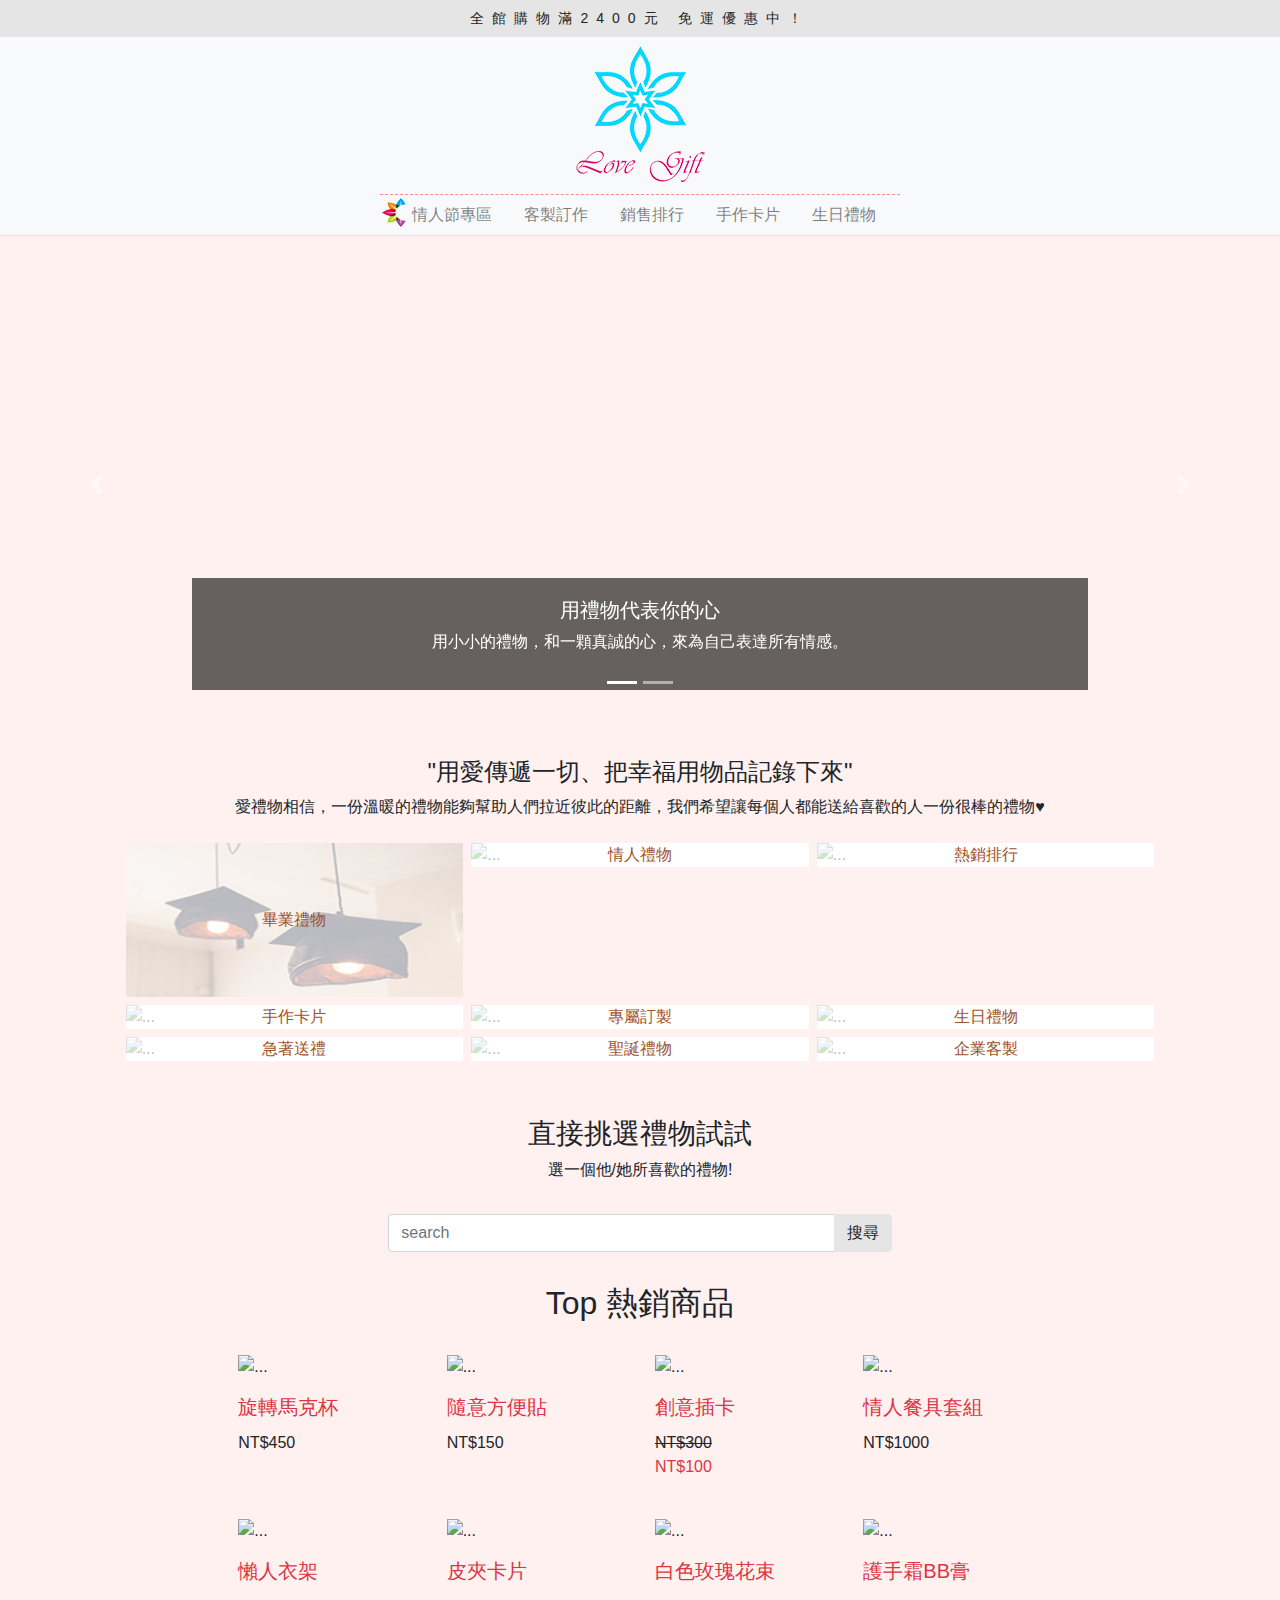
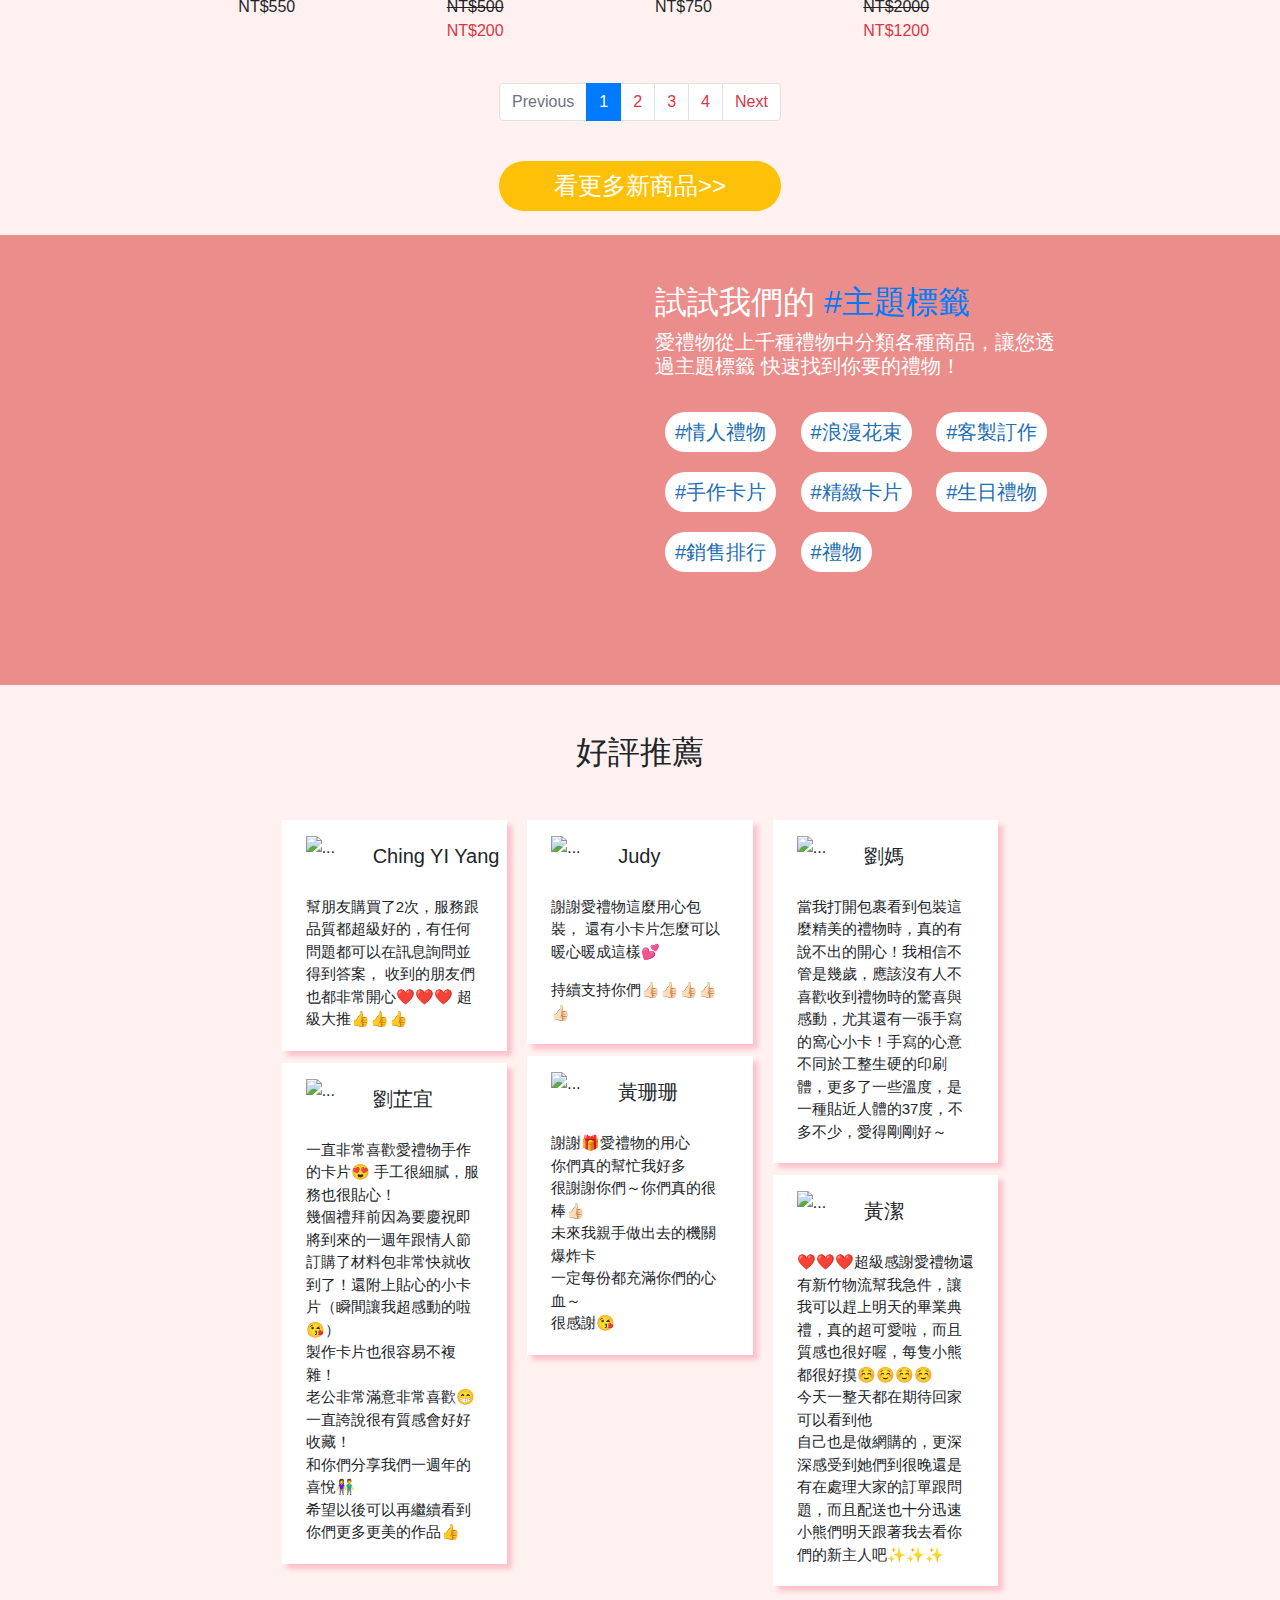
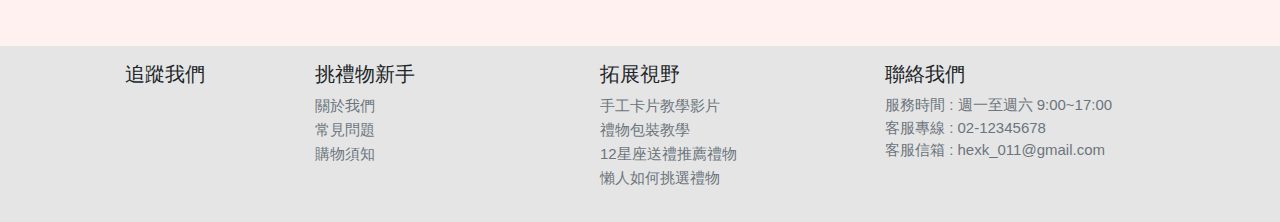
==== index.html @ 8b5889a7 "new" ====
<!DOCTYPE html>
<html lang="en">

<head>
    <meta charset="UTF-8">
    <meta name="viewport" content="width=device-width, initial-scale=1.0">
    <title>禮物網</title>
    <link rel="heSchool icon" href="https://upload.cc/i1/2020/06/09/P162Iv.png">
    <meta name="description"
        content="台灣最豐富的創意禮物設計網站，推薦實用生日禮物、質感情人節禮物、熱銷搞怪聖誕交換禮物、送男生送女生禮物，還有台灣設計師手作卡片、職人手感包裝、送禮靈感專欄，一條龍服務宅配到府，輕鬆挑禮物，送進心坎裡。愛禮物相信，一份溫暖的禮物能夠幫助人們拉近彼此間的距離，我們希望讓每個人都能送給喜歡的人一份很棒的禮物。">
    <meta name="keyword"
        content="禮物推薦,送禮,禮物,禮物 宅配,xu3j4,母親節禮物,禮品,情人節禮物,生日禮物,交換禮物,愛禮物,禮物推薦,生日,禮物 設計,禮物 推薦,喬遷禮,婚禮小物,回禮,禮物 包裝,禮物 宅配,挑禮物,創意禮物,禮物 整人,設計,手工卡片,禮物盒,機關盒,客製化,爆炸盒,父親節禮物,不一樣的禮物,賠罪,謝禮,伴手禮">
    <meta property="og:title" content="愛禮物 | 台灣最豐富的創意禮物推薦網站 | 送禮物拉近彼此的距離" />
    <meta property="og:description"
        content="台灣最豐富的創意禮物設計網站，推薦實用生日禮物、質感情人節禮物、熱銷搞怪聖誕交換禮物、送男生送女生禮物，還有台灣設計師手作卡片、職人手感包裝、送禮靈感專欄，一條龍服務宅配到府，輕鬆挑禮物，送進心坎裡。愛禮物相信，一份溫暖的禮物能夠幫助人們拉近彼此間的距離，我們希望讓每個人都能送給喜歡的人一份很棒的禮物 。">
    <meta property="og:type" content="website" />
    <meta property="og:url" content="https://www.facebook.com/hexschool/" />
    <meta property="og:image" content="https://upload.cc/i1/2020/02/25/H3Q1zv.png" />
    <link href="https://upload.cc/i1/2020/03/02/Fs2cnI.png" rel="apple-touch-icon" />
    <meta http-equiv="X-UA-Compatible" content="IE=Edge" />
    <link rel="stylesheet" href="stylesheets/all.css">
</head>

<body>
    <div class="naber-wrap">
        <nav class="navbar navbar-expand-lg navbar-light bg-light navbar-two">
            <div class="navbar">
                <a class="hamburger-shell">
                    <div class="hamb top"></div>
                    <div class="hamb middle"></div>
                    <div class="menu-name">MENU</div>

                    <ul id="menu">
                        <a href="index.html">
                            <li>首頁</li>
                        </a>
                        <a href="shopp-all.html">
                            <li>全部商品</li>
                        </a>
                        <a href="shopp-lover.html">
                            <li>情人節專區</li>
                        </a>
                        <a href="shopp-Customized-products.html">
                            <li>客制訂做</li>
                        </a>
                        <a href="shopp-No1.html">
                            <li>銷售排行</li>
                        </a>
                        <a href="shopp-card-design.html">
                            <li>手作卡片</li>
                        </a>
                        <a href="shopp-birthday-present.html">
                            <li>生日禮物</li>
                        </a>
                    </ul>
                </a>
            </div>
            <button class="navbar-toggler border-0 ml-2" type="button" data-toggle="collapse"
                data-target="#navbarNavDropdown-search" aria-controls="navbarNavDropdown" aria-expanded="false"
                aria-label="Toggle navigation">
                <span class="fas fa-search" style="font-size: 27px;"></span>
            </button>
            <div class="ml-auto">
                <a href="index.html">
                    <img src="images/logo-mobel.png" class="img-fluid" alt="">
                </a>
            </div>
            <div class="ml-auto">
                <a target="_blank" href="login.html" class="far fa-user"
                    style="font-size: 27px; color: grey; margin-right: 75px;"></a>
                <button type="button" class="fas fa-shopping-cart cart2"
                    style="font-size: 27px;color: grey; border: 0px;" data-toggle="modal"
                    data-target="#cart"><span></span></button>
            </div>
        </nav>
        <div class="collapse " id="navbarNavDropdown-search">
            <div class="bg-secondary input-group  ">
                <input type="text" class="form-control bg-light" name="search" placeholder="找商品"
                    aria-label="Recipient's username" aria-describedby="button-addon2">
                <div class="input-group-append">
                    <button class="btn btn-outline-dark" type="button" id="button-addon-1"><i
                            class="fas fa-search"></i>搜尋</button>
                </div>
            </div>
        </div>
    </div>
    <section class="sticky-top">
        <div class="sola-message">
            <nav class="navbar py-2 bg-secondary d-flex justify-content-center navbar-one">
                <span class="text-h1"><i class="fas fa-truck"></i>全館購物滿2400元 免運優惠中！</span>
            </nav>
        </div>
    </section>
    <header>
        <div class="jumbotron jumbotron-fluid bg-light jumbotron-one">
            <div class="container ">
                <div class="row justify-content-center">
                    <div class="col-md-5">
                        <div class="mt-2 d-flex justify-content-center">
                            <a href="index.html" class="h1 text-decoration-none">
                                <img src="images/logo-01.png" class="img-fluid" alt="">
                            </a>
                        </div>
                    </div>
                </div>
            </div>
        </div>
    </header>
    <section>
        <div class="container-intro">
            <nav class="navbar navbar-expand-md   navbar-light bg-light ">
                <div class="collapse  navbar-collapse justify-content-center " id="navbarNavDropdown">
                    <div class="navbar-divider ">
                        <ul class="navbar-nav justify-content-center">
                            <li class="nav-item dropdown ml-4 mr-3 mr-3">
                                <a class="nav-link " href="#" id="navbarDropdownMenuLink" role="button"
                                    data-toggle="dropdown" aria-haspopup="true" aria-expanded="false">
                                    情人節專區
                                </a>
                                <div class="dropdown-menu rounded-0 " aria-labelledby="navbarDropdownMenuLink">
                                    <a class="dropdown-item" href="shopp-lover.html">情人禮物</a>
                                    <div class="dropdown-divider"></div>
                                    <a class="dropdown-item" href="shopp-bouquet.html">浪漫花束</a>
                                </div>
                            </li>
                            <li class="nav-item mr-3 mr-3">
                                <a class="nav-link" href="shopp-Customized-products.html">客製訂作</a>
                            </li>
                            <li class="nav-item mr-3 mr-3">
                                <a class="nav-link" href="shopp-No1.html">銷售排行</a>
                            </li>
                            <li class="nav-item dropdown mr-3 mr-3">
                                <a class="nav-link " href="#" id="navbarDropdownMenuLink" role="button"
                                    data-toggle="dropdown" aria-haspopup="true" aria-expanded="false">
                                    手作卡片
                                </a>
                                <div class="dropdown-menu rounded-0" aria-labelledby="navbarDropdownMenuLink">
                                    <a class="dropdown-item" href="shopp-card-design.html">精緻手卡</a>
                                </div>
                            </li>
                            <li class="nav-item mr-3 mr-3">
                                <a class="nav-link" href="shopp-birthday-present.html">生日禮物</a>
                            </li>
                        </ul>
                    </div>

                </div>
            </nav>
        </div>
    </section>
    <hr>
    <section>
        <div class="container-fluid bg-lightpink py-4 ">
            <div class="row">
                <div class="content-header">
                    <div id="carouselExampleCaptions" class="carousel slide" data-ride="carousel">
                        <ol class="carousel-indicators">
                            <li data-target="#carouselExampleCaptions" data-slide-to="0" class="active"></li>
                            <li data-target="#carouselExampleCaptions" data-slide-to="1"></li>
                        </ol>
                        <div class="carousel-inner">
                            <div class="carousel-item active header-carousel-item bg-cover"
                                style="background-image: url(https://upload.cc/i1/2020/07/07/NdlRF3.jpg);">
                                <div class="carousel-caption d-none d-md-block px-4">
                                    <h5>用禮物代表你的心</h5>
                                    <p>用小小的禮物，和一顆真誠的心，來為自己表達所有情感。
                                    </p>
                                </div>
                            </div>
                            <div class="carousel-item header-carousel-item bg-cover"
                                style="background-image: url(https://upload.cc/i1/2020/07/07/jguBvM.jpg);">
                                <div class="carousel-caption d-none d-md-block px-4">
                                    <h5>位生活增添情趣</h5>
                                    <p>特別的季節與時期，來一個不一樣的生活，選一個禮物，增添你我生活的樂趣。
                                    </p>
                                </div>
                            </div>
                        </div>
                        <a class="carousel-control-prev" href="#carouselExampleCaptions" role="button"
                            data-slide="prev">
                            <span class="carousel-control-prev-icon" aria-hidden="true"></span>
                            <span class="sr-only">Previous</span>
                        </a>
                        <a class="carousel-control-next" href="#carouselExampleCaptions" role="button"
                            data-slide="next">
                            <span class="carousel-control-next-icon" aria-hidden="true"></span>
                            <span class="sr-only">Next</span>
                        </a>
                    </div>
                </div>
            </div>
            <div class=" bg-lightpink mt-5 text-cont">
                <h4 class="text-center t-sm">"用愛傳遞一切、把幸福用物品記錄下來"</h4>
                <p class="text-center sm">愛禮物相信，一份溫暖的禮物能夠幫助人們拉近彼此的距離，我們希望讓每個人都能送給喜歡的人一份很棒的禮物♥</p>
            </div>
            <div class="row justify-content-center mt-4">
                <div class="col-sm-12 col-md-11 col-xl-10 col-lg-10 ">
                    <div class="card-group ">
                        <div class="card h-100 rounded-0 border-0 mb-2 mx-1">
                            <img src="images/d1.png" class="card-img-top " style="opacity:0.3" alt="...">
                            <div class="cate-item">
                                <a target="_blank" href="shopp-all.html">
                                    <div class="vertical_center">
                                        <p>畢業禮物</p>
                                    </div>
                                </a>
                            </div>
                        </div>
                        <div class="card h-100 rounded-0 border-0 mb-2 mx-1">
                            <img src="https://upload.cc/i1/2020/06/11/R2mWxf.jpg" class="card-img-top"
                                style="opacity:0.3" alt="...">
                            <div class="cate-item">
                                <a target="_blank" href="shopp-lover.html">
                                    <div class="vertical_center">
                                        <p>情人禮物</p>
                                    </div>
                                </a>
                            </div>
                        </div>
                        <div class="card h-100 rounded-0 border-0 mb-2 mx-1">
                            <img src="https://upload.cc/i1/2020/06/11/lZp0TL.jpg" class="card-img-top"
                                style="opacity:0.3" alt="...">
                            <div class="cate-item">
                                <a target="_blank" href="shopp-No1.html">
                                    <div class="vertical_center">
                                        <p>熱銷排行</p>
                                    </div>
                                </a>
                            </div>
                        </div>
                    </div>
                </div>
                <div class="col-sm-12 col-md-11 col-xl-10 col-lg-10 ">
                    <div class="card-group">
                        <div class="card h-100 rounded-0 border-0 mb-2 mx-1">
                            <img src="https://upload.cc/i1/2020/06/11/1LjDzI.jpg" class="card-img-top rounded-0"
                                style="opacity:0.3" alt="...">
                            <div class="cate-item">
                                <a target="_blank" href="shopp-card-design.html">
                                    <div class="vertical_center">
                                        <p>手作卡片</p>
                                    </div>
                                </a>
                            </div>
                        </div>
                        <div class="card h-100 rounded-0 border-0 mb-2 mx-1">
                            <img src="https://upload.cc/i1/2020/06/11/Ga843t.jpg" class="card-img-top"
                                style="opacity:0.3" alt="...">
                            <div class="cate-item">
                                <a target="_blank" href="shopp-Customized-products.html">
                                    <div class="vertical_center">
                                        <p>專屬訂製</p>
                                    </div>
                                </a>
                            </div>
                        </div>
                        <div class="card h-100 rounded-0 border-0 mb-2 mx-1">
                            <img src="https://upload.cc/i1/2020/06/11/K3PrnG.jpg" class="card-img-top"
                                style="opacity:0.3" alt="...">
                            <div class="cate-item">
                                <a target="_blank" href="shopp-birthday-present.html">
                                    <div class="vertical_center">
                                        <p>生日禮物</p>
                                    </div>
                                </a>
                            </div>
                        </div>
                    </div>
                </div>
                <div class="col-sm-12 col-md-11 col-xl-10 col-lg-10 ">
                    <div class="card-group">
                        <div class="card h-100 rounded-0 border-0 mb-2 mx-1">
                            <img src="https://upload.cc/i1/2020/06/11/LHSihe.jpg" class="card-img-top rounded-0"
                                style="opacity:0.3" alt="...">

                            <div class="cate-item">
                                <a target="_blank" href="shopp-all.html">
                                    <div class="vertical_center">
                                        <p>急著送禮</p>
                                    </div>
                                </a>
                            </div>
                        </div>
                        <div class="card h-100 rounded-0 border-0 mb-2 mx-1">
                            <img src="https://upload.cc/i1/2020/06/11/LC8WFj.jpg" class="card-img-top"
                                style="opacity:0.3" alt="...">
                            <div class="cate-item">
                                <a target="_blank" href="shopp-all.html">
                                    <div class="vertical_center">
                                        <p>聖誕禮物</p>
                                    </div>
                                </a>
                            </div>
                        </div>
                        <div class="card h-100 rounded-0 border-0 mb-2 mx-1">
                            <img src="https://upload.cc/i1/2020/06/11/fGzY53.jpg" class="card-img-top"
                                style="opacity:0.3" alt="...">
                            <div class="cate-item">
                                <a target="_blank" href="shopp-Customized-products.html">
                                    <div class="vertical_center">
                                        <p>企業客製</p>
                                    </div>
                                </a>
                            </div>
                        </div>
                    </div>
                </div>
            </div>
            <div class="bg-lightpink mt-5 text-cont">
                <h3 class="text-center">直接挑選禮物試試</h3>
                <p class="text-center">選一個他/她所喜歡的禮物!</p>
            </div>
            <div class="row justify-content-center">
                <div class="col-md-5">
                    <div class="input-group mb-3 mt-3">
                        <input type="text" class="form-control" placeholder="search" aria-label="Recipient's username"
                            aria-describedby="button-addon2">
                        <div class="input-group-append">
                            <button class="btn btn-secondary" type="button" id="button-addon2"><i
                                    class="fas fa-search"></i>搜尋</button>
                        </div>
                    </div>
                </div>

            </div>
            <div class="container-fluid">
                <h2 class="text-center mt-3">Top 熱銷商品</h2>
                <div class="row justify-content-center">
                    <div class="col-md-8">
                        <div class="row content">
                        </div>
                        <div class="d-flex justify-content-center mt-4">
                            <nav aria-label="Page navigation example">
                                <ul class="pagination" id="pageid">
                                </ul>
                            </nav>
                        </div>
                        <div class="d-flex justify-content-center mt-4">
                            <a target="_blank" href="shopp-all.html" class="badge badge-pill badge-warning">
                                <p class="h4 px-5 pt-2 text-white">看更多新商品>></p>
                            </a>
                        </div>
                    </div>
                </div>
            </div>
        </div>
    </section>
    <section>
        <div class="hash-sec ">
            <div class="container-fluid bg-rosso ">
                <div class="row justify-content-center">
                    <div class="col-xl-9 col-lg-10 col-md-12 col-sm-10 col-12">
                        <div class="hash-limt">
                            <div class="row justify-content-center">
                                <div class="col-md-6">
                                    <div class="hash-pic">
                                    </div>
                                </div>
                                <div class="col-md-6">
                                    <div class="hash-box ">
                                        <h2 class="mt-5 text-white">試試我們的 <span class="text-primary">#主題標籤</span></h2>
                                        <h5 class="text-white ">愛禮物從上千種禮物中分類各種商品，讓您透過主題標籤 快速找到你要的禮物！</h5>
                                        <div class="row">
                                            <div class="col-md-12 col-sm-12">
                                                <div class="tag-box mt-3 ">
                                                    <a target="_blank" href="shopp-lover.html"
                                                        class="text-decoration-none">
                                                        <div class="tag-item">#情人禮物</div>
                                                    </a>
                                                    <a target="_blank" href="shopp-bouquet.html"
                                                        class="text-decoration-none">
                                                        <div class="tag-item">#浪漫花束</div>
                                                    </a>
                                                    <a target="_blank" href="shopp-Customized-products.html"
                                                        class="text-decoration-none">
                                                        <div class="tag-item">#客製訂作</div>

                                                    </a>
                                                    <a target="_blank" href="shopp-card-design.html"
                                                        class="text-decoration-none">
                                                        <div class="tag-item">#手作卡片</div>

                                                    </a>
                                                    <a target="_blank" href="shopp-card-design.html"
                                                        class="text-decoration-none">
                                                        <div class="tag-item">#精緻卡片</div>

                                                    </a>
                                                    <a target="_blank" href="shopp-birthday-present.html"
                                                        class="text-decoration-none">
                                                        <div class="tag-item">#生日禮物</div>

                                                    </a>
                                                    <a target="_blank" href="shopp-No1.html"
                                                        class="text-decoration-none">
                                                        <div class="tag-item">#銷售排行</div>

                                                    </a>
                                                    <a target="_blank" href="shopp-all.html"
                                                        class="text-decoration-none">
                                                        <div class="tag-item">#禮物</div>

                                                    </a>
                                                </div>
                                            </div>
                                        </div>

                                    </div>
                                </div>
                            </div>
                        </div>
                    </div>

                </div>
            </div>
            <div class="recommend">
                <div class="container-fluid bg-lightpink py-5">
                    <h2 class="text-center">好評推薦</h2>
                    <div class="row mt-5 justify-content-center">
                        <div class="col-md-11 col-xl-7">
                            <div class="card-columns ">
                                <div class="card border-0 rounded-0 Reviews ">
                                    <div class="media">
                                        <img src="https://randomuser.me/api/portraits/women/27.jpg"
                                            class="img-fluid mt-3 ml-4 mr-3" width="51px" alt="...">
                                        <div class="media-body">
                                            <h5 class="mt-4">Ching YI Yang</h5>
                                        </div>
                                    </div>
                                    <div class="card-body">
                                        <p class="card-text px-1 text-s">幫朋友購買了2次，服務跟品質都超級好的，有任何問題都可以在訊息詢問並得到答案，
                                            收到的朋友們也都非常開心❤️❤️❤️
                                            超級大推👍👍👍</p>
                                    </div>
                                </div>
                                <div class="card border-0 rounded-0 Reviews">
                                    <div class="media">
                                        <img src="https://randomuser.me/api/portraits/women/87.jpg"
                                            class="img-fluid mt-3 ml-4 mr-3" width="51px" alt="...">
                                        <div class="media-body">
                                            <h5 class="mt-4">劉芷宜</h5>
                                        </div>
                                    </div>
                                    <div class="card-body">
                                        <p class="card-text px-1 text-s">一直非常喜歡愛禮物手作的卡片😍
                                            手工很細膩，服務也很貼心！
                                            <br>
                                            幾個禮拜前因為要慶祝即將到來的一週年跟情人節
                                            <br>
                                            訂購了材料包非常快就收到了！還附上貼心的小卡片（瞬間讓我超感動的啦😘）
                                            <br>
                                            製作卡片也很容易不複雜！
                                            <br>
                                            老公非常滿意非常喜歡😁
                                            <br>
                                            一直誇說很有質感會好好收藏！
                                            <br>
                                            和你們分享我們一週年的喜悅👫
                                            <br>
                                            希望以後可以再繼續看到你們更多更美的作品👍</p>
                                    </div>
                                </div>
                                <div class="card border-0 rounded-0 Reviews">
                                    <div class="media">
                                        <img src="https://randomuser.me/api/portraits/women/48.jpg"
                                            class="img-fluid mt-3 ml-4 mr-3" width="51px" alt="...">
                                        <div class="media-body">
                                            <h5 class="mt-4">Judy</h5>
                                        </div>
                                    </div>
                                    <div class="card-body">
                                        <p class="card-text px-1 text-s">謝謝愛禮物這麼用心包裝，
                                            還有小卡片怎麼可以暖心暖成這樣💕</p>
                                        <p class="card-text px-1 text-s">
                                            持續支持你們👍🏻👍🏻👍🏻👍🏻👍🏻
                                        </p>

                                    </div>
                                </div>
                                <div class="card border-0 rounded-0 Reviews">
                                    <div class="media">
                                        <img src="https://randomuser.me/api/portraits/women/90.jpg"
                                            class="img-fluid mt-3 ml-4 mr-3" width="51px" alt="...">
                                        <div class="media-body">
                                            <h5 class="mt-4">黃珊珊</h5>
                                        </div>
                                    </div>
                                    <div class="card-body">
                                        <p class="card-text px-1 text-s">謝謝🎁愛禮物的用心
                                            <br>
                                            你們真的幫忙我好多
                                            <br>
                                            很謝謝你們～你們真的很棒👍🏻
                                            <br>
                                            未來我親手做出去的機關爆炸卡
                                            <br>
                                            一定每份都充滿你們的心血～
                                            <br>
                                            很感謝😘</p>
                                    </div>
                                </div>
                                <div class="card border-0 rounded-0 Reviews">
                                    <div class="media">
                                        <img src="https://randomuser.me/api/portraits/women/83.jpg"
                                            class="img-fluid mt-3 ml-4 mr-3" width="51px" alt="...">
                                        <div class="media-body">
                                            <h5 class="mt-4">劉媽</h5>
                                        </div>
                                    </div>
                                    <div class="card-body">
                                        <p class="card-text px-1 text-s">
                                            當我打開包裹看到包裝這麼精美的禮物時，真的有說不出的開心！我相信不管是幾歲，應該沒有人不喜歡收到禮物時的驚喜與感動，尤其還有一張手寫的窩心小卡！手寫的心意不同於工整生硬的印刷體，更多了一些溫度，是一種貼近人體的37度，不多不少，愛得剛剛好～
                                        </p>
                                    </div>
                                </div>
                                <div class="card border-0 rounded-0 Reviews">
                                    <div class="media">
                                        <img src="https://randomuser.me/api/portraits/women/9.jpg"
                                            class="img-fluid mt-3 ml-4 mr-3" width="51px" alt="...">
                                        <div class="media-body">
                                            <h5 class="mt-4">黃潔</h5>
                                        </div>
                                    </div>
                                    <div class="card-body">
                                        <p class="card-text px-1 text-s">
                                            ❤️❤️❤️超級感謝愛禮物還有新竹物流幫我急件，讓我可以趕上明天的畢業典禮，真的超可愛啦，而且質感也很好喔，每隻小熊都很好摸☺️☺️☺️☺️
                                            <br>
                                            今天一整天都在期待回家可以看到他
                                            <br>
                                            自己也是做網購的，更深深感受到她們到很晚還是有在處理大家的訂單跟問題，而且配送也十分迅速
                                            <br>
                                            小熊們明天跟著我去看你們的新主人吧✨✨✨</p>
                                    </div>
                                </div>
                            </div>
                        </div>
                    </div>
                </div>
            </div>
        </div>
    </section>
    <section>
        <div class="toolbar d-flex flex-column">
            <ul style="list-style-type: none;">
                <li class="text-right text-tu"><a href="login.html" class="pt-3"
                        style="font-size: 32px; color: grey; z-index: 1000;"><i class="far fa-user"></i></a></li>
                <li class="text-right text-tu">
                    <button type="button" class="btn cart2 fas fa-shopping-cart pt-3 border-0"
                        style="font-size: 27px;color: grey; z-index: 1000;" data-toggle="modal"
                        data-target="#cart"><span></span></button>
                </li>
                <li class="text-right text-tu"><a href="#" class="pt-3"
                        style="font-size: 30px;color: grey; z-index: 1000;"><i class="far fa-comment-alt "></i></a></li>
            </ul>



        </div>
    </section>
    <footer class="py-3 bg-secondary ">
        <div class="container">
            <div class="row">
                <div class="col-md-2 col-xl-2 mb-3">
                    <div class="h5 text-center">
                        追蹤我們
                    </div>
                    <div class="mt-2 d-flex justify-content-center">
                        <a href="#"><i class="fab fa-facebook-square i-size"></i></a>
                        <a href="#"><i class="fab fa-instagram-square ml-3 i-size"></i></a>
                        <a href="#"><i class="fab fa-twitter-square ml-3 i-size"></i></a>
                    </div>
                </div>
                <div class="col-md-3 col-xl-3 ">
                    <ul style="list-style-type: none;">
                        <li class="h5">挑禮物新手</li>
                        <li><a href="#" class="text-decoration-none text-s text-muted">關於我們</a></li>
                        <li><a href="#" class="text-decoration-none text-s text-muted">常見問題</a></li>
                        <li><a href="#" class="text-decoration-none text-s text-muted">購物須知</a></li>
                    </ul>
                </div>
                <div class="col-md-3 col-xl-3">
                    <ul style="list-style-type: none;">
                        <li class="h5">拓展視野</li>
                        <li><a href="#" class="text-decoration-none text-s text-muted">手工卡片教學影片</a></li>
                        <li><a href="#" class="text-decoration-none text-s text-muted">禮物包裝教學</a></li>
                        <li><a href="#" class="text-decoration-none text-s text-muted">12星座送禮推薦禮物</a></li>
                        <li><a href="#" class="text-decoration-none text-s text-muted">懶人如何挑選禮物</a></li>
                    </ul>
                </div>
                <div class="col-md-4 col-xl-4">
                    <ul style="list-style-type: none;">
                        <li class="h5">聯絡我們</li>
                        <li class="text-s text-muted">服務時間 : 週一至週六 9:00~17:00</li>
                        <li class="text-s text-muted">客服專線 : 02-12345678</li>
                        <li class="text-s text-muted">客服信箱 : hexk_011@gmail.com</li>
                    </ul>
                </div>
            </div>

        </div>
    </footer>

    <!-- Modal -->
    <div class="modal fade" id="cart" tabindex="-1" role="dialog" aria-labelledby="exampleModalLabel"
        aria-hidden="true">
        <div class="modal-dialog modal-lg" role="document">
            <div class="modal-content">
                <div class="modal-header">
                    <h5 class="modal-title" id="exampleModalLabel">購物清單</h5>
                    <button type="button" class="close" data-dismiss="modal" aria-label="Close">
                        <span aria-hidden="true">&times;</span>
                    </button>
                </div>
                <div class="modal-body">
                    <table class="show-cart table">

                    </table>
                    <div>Total price: NT$<span class="total-cart"></span></div>
                </div>
                <div class="modal-footer">
                    <button type="button" class="btn btn-secondary" data-dismiss="modal">關閉</button>
                    <a href="login.html" class="btn btn-primary">結帳</a>
                </div>
            </div>
        </div>
    </div>


    <script src="https://kit.fontawesome.com/0553ef907c.js" crossorigin="anonymous"></script>
    <script src="https://code.jquery.com/jquery-3.5.1.slim.min.js"
        integrity="sha384-DfXdz2htPH0lsSSs5nCTpuj/zy4C+OGpamoFVy38MVBnE+IbbVYUew+OrCXaRkfj"
        crossorigin="anonymous"></script>
    <script src="https://cdn.jsdelivr.net/npm/popper.js@1.16.0/dist/umd/popper.min.js"
        integrity="sha384-Q6E9RHvbIyZFJoft+2mJbHaEWldlvI9IOYy5n3zV9zzTtmI3UksdQRVvoxMfooAo"
        crossorigin="anonymous"></script>
    <script src="https://stackpath.bootstrapcdn.com/bootstrap/4.5.0/js/bootstrap.min.js"
        integrity="sha384-OgVRvuATP1z7JjHLkuOU7Xw704+h835Lr+6QL9UvYjZE3Ipu6Tp75j7Bh/kR0JKI"
        crossorigin="anonymous"></script>
    <script src="stylesheets/Js/jquery-3.4.1.min.js"></script>
    <script src="stylesheets/Js/index-all.js"></script>
    


</body>

</html>
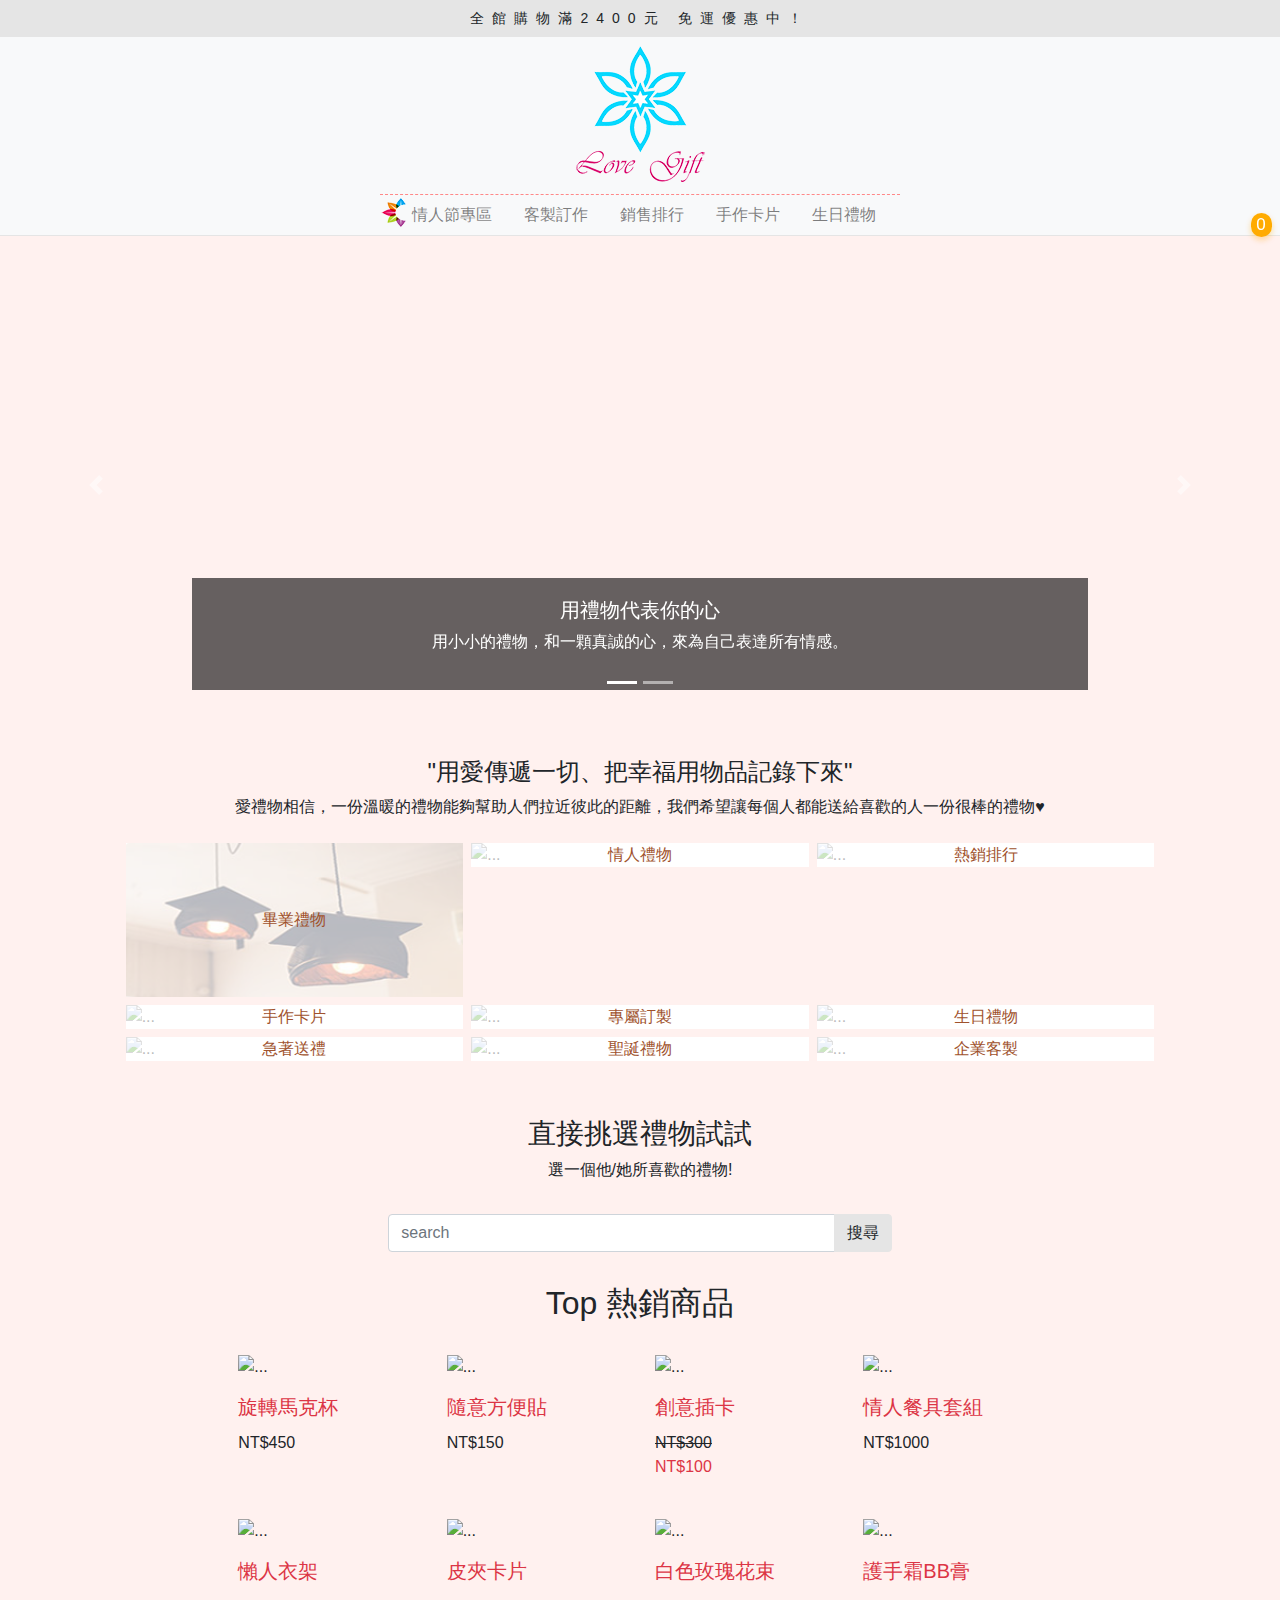
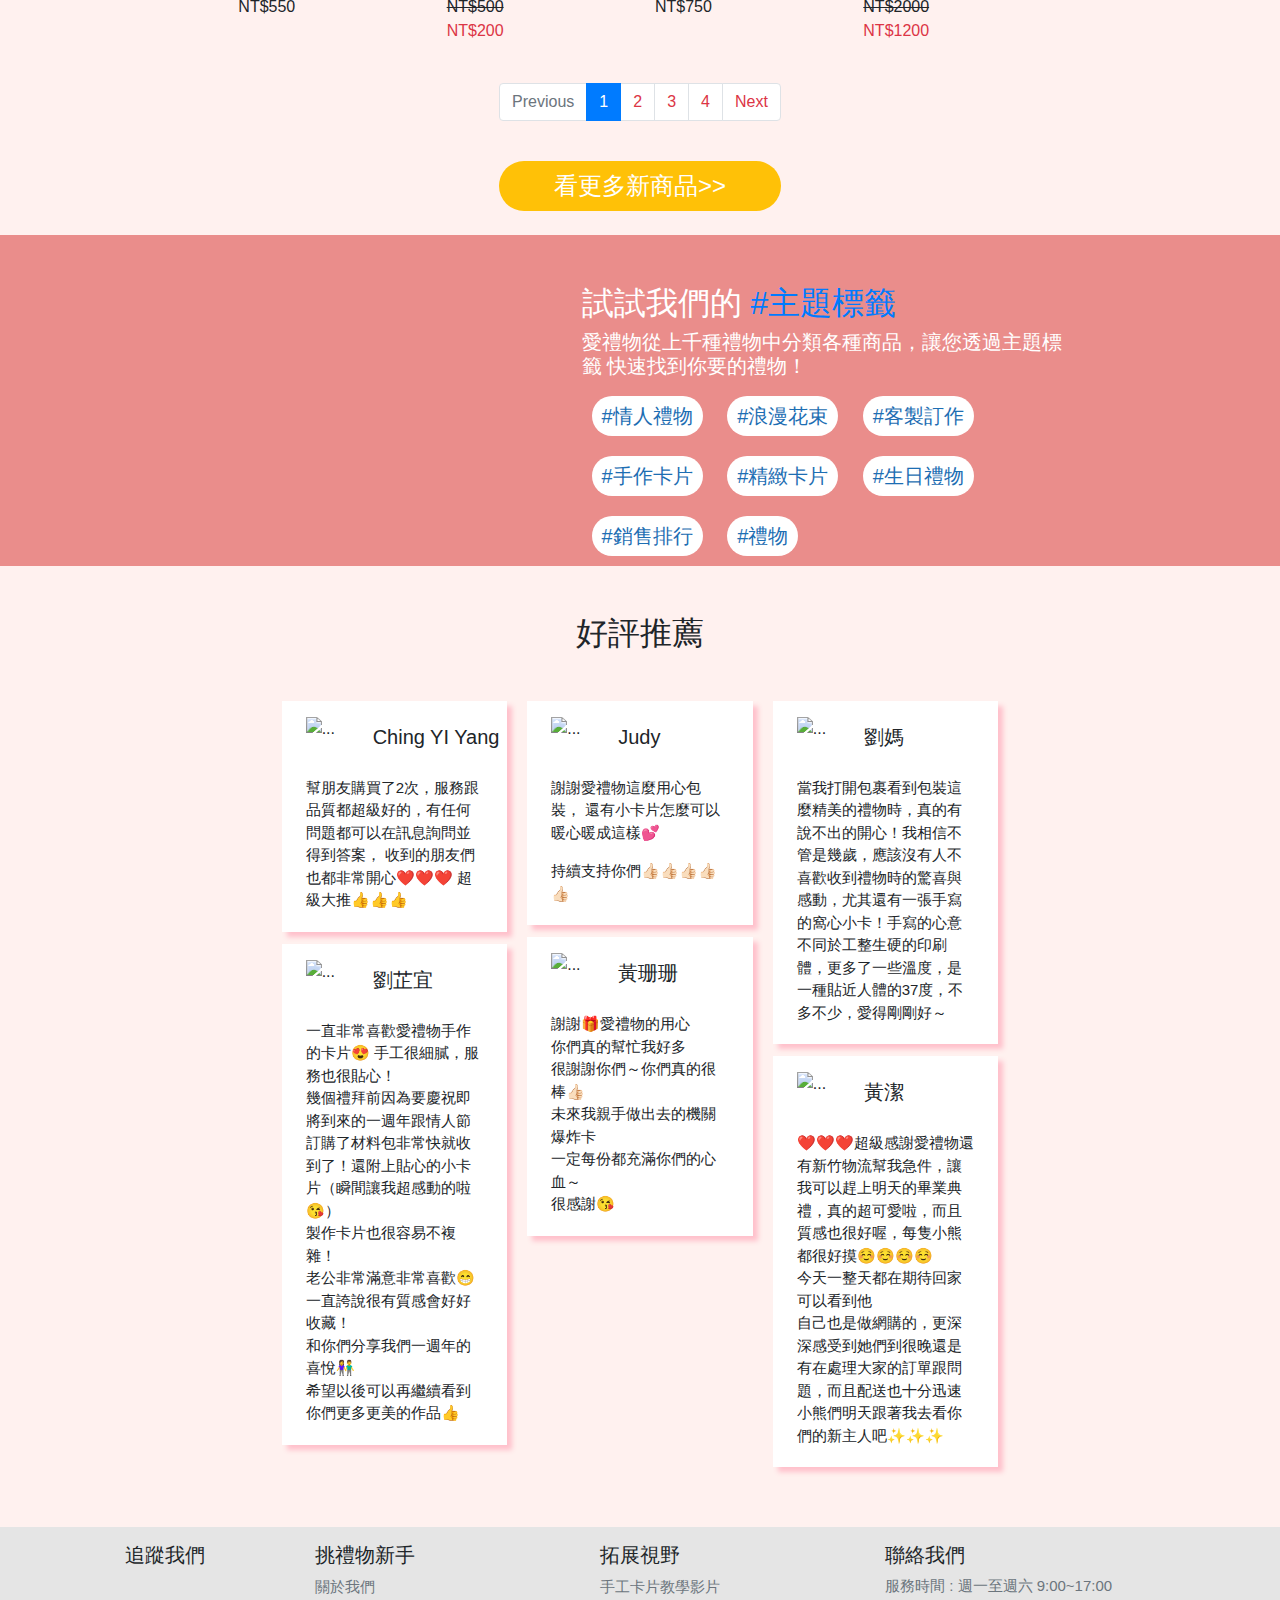
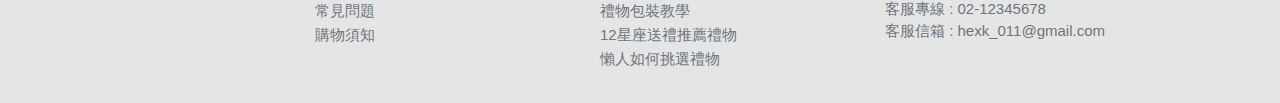
==== commit fe7d2559: "new" ====
--- a/index.html
+++ b/index.html
@@ -67,10 +67,12 @@
             </div>
             <div class="ml-auto">
                 <a target="_blank" href="login.html" class="far fa-user"
-                    style="font-size: 27px; color: grey; margin-right: 75px;"></a>
-                <button type="button" class="fas fa-shopping-cart cart2"
-                    style="font-size: 27px;color: grey; border: 0px;" data-toggle="modal"
-                    data-target="#cart"><span></span></button>
+                    style="font-size: 27px; color: grey; margin-left: 5px;"></a>
+            </div>
+            <div class="ml-3 mr-3">
+                <a href="cart.html" class="cart2"  data-target="#cart"><i class="fas fa-shopping-cart"
+                        style="font-size: 27px;color: grey;"></i>
+                        <span class="total-count"></span></a>
             </div>
         </nav>
         <div class="collapse " id="navbarNavDropdown-search">
@@ -349,20 +351,20 @@
         <div class="hash-sec ">
             <div class="container-fluid bg-rosso ">
                 <div class="row justify-content-center">
-                    <div class="col-xl-9 col-lg-10 col-md-12 col-sm-10 col-12">
+                    <div class="col-xl-9 col-lg-12 col-md-12 col-sm-10 col-12">
                         <div class="hash-limt">
                             <div class="row justify-content-center">
-                                <div class="col-md-6">
+                                <div class="col-md-7 col-lg-5">
                                     <div class="hash-pic">
                                     </div>
                                 </div>
-                                <div class="col-md-6">
-                                    <div class="hash-box ">
-                                        <h2 class="mt-5 text-white">試試我們的 <span class="text-primary">#主題標籤</span></h2>
+                                <div class="col-md-5 col-lg-7">
+                                    <div class="hash-box">
+                                        <h2 class=" text-white">試試我們的 <span class="text-primary">#主題標籤</span></h2>
                                         <h5 class="text-white ">愛禮物從上千種禮物中分類各種商品，讓您透過主題標籤 快速找到你要的禮物！</h5>
                                         <div class="row">
-                                            <div class="col-md-12 col-sm-12">
-                                                <div class="tag-box mt-3 ">
+                                            <div class="col-md-12 col-sm-12 col-lg-12">
+                                                <div class="tag-box  ">
                                                     <a target="_blank" href="shopp-lover.html"
                                                         class="text-decoration-none">
                                                         <div class="tag-item">#情人禮物</div>
@@ -404,7 +406,6 @@
                                                 </div>
                                             </div>
                                         </div>
-
                                     </div>
                                 </div>
                             </div>
@@ -542,15 +543,15 @@
     <section>
         <div class="toolbar d-flex flex-column">
             <ul style="list-style-type: none;">
-                <li class="text-right text-tu"><a href="login.html" class="pt-3"
+                <li class="text-right text-tu pb-2"><a href="login.html" 
                         style="font-size: 32px; color: grey; z-index: 1000;"><i class="far fa-user"></i></a></li>
-                <li class="text-right text-tu">
-                    <button type="button" class="btn cart2 fas fa-shopping-cart pt-3 border-0"
-                        style="font-size: 27px;color: grey; z-index: 1000;" data-toggle="modal"
-                        data-target="#cart"><span></span></button>
+                <li class="text-right text-tu pb-2">
+                    <a  href="cart.html" class="cart2 border-0 "
+                          data-target="#cart">
+                         <i class="fas fa-shopping-cart" style="font-size: 27px;color: grey; z-index: 1000;"></i><span class="total-count"></span></a>
                 </li>
-                <li class="text-right text-tu"><a href="#" class="pt-3"
-                        style="font-size: 30px;color: grey; z-index: 1000;"><i class="far fa-comment-alt "></i></a></li>
+                <li class="text-right text-tu"><a href="#" 
+                        style="font-size: 28px;color: grey; z-index: 1000;"><i class="far fa-comment-alt "></i></a></li>
             </ul>
 
 
@@ -600,30 +601,7 @@
         </div>
     </footer>
 
-    <!-- Modal -->
-    <div class="modal fade" id="cart" tabindex="-1" role="dialog" aria-labelledby="exampleModalLabel"
-        aria-hidden="true">
-        <div class="modal-dialog modal-lg" role="document">
-            <div class="modal-content">
-                <div class="modal-header">
-                    <h5 class="modal-title" id="exampleModalLabel">購物清單</h5>
-                    <button type="button" class="close" data-dismiss="modal" aria-label="Close">
-                        <span aria-hidden="true">&times;</span>
-                    </button>
-                </div>
-                <div class="modal-body">
-                    <table class="show-cart table">
-
-                    </table>
-                    <div>Total price: NT$<span class="total-cart"></span></div>
-                </div>
-                <div class="modal-footer">
-                    <button type="button" class="btn btn-secondary" data-dismiss="modal">關閉</button>
-                    <a href="login.html" class="btn btn-primary">結帳</a>
-                </div>
-            </div>
-        </div>
-    </div>
+    
 
 
     <script src="https://kit.fontawesome.com/0553ef907c.js" crossorigin="anonymous"></script>
@@ -638,7 +616,8 @@
         crossorigin="anonymous"></script>
     <script src="stylesheets/Js/jquery-3.4.1.min.js"></script>
     <script src="stylesheets/Js/index-all.js"></script>
-    
+    <script src="stylesheets/Js/all.js"></script>
+
 
 
 </body>
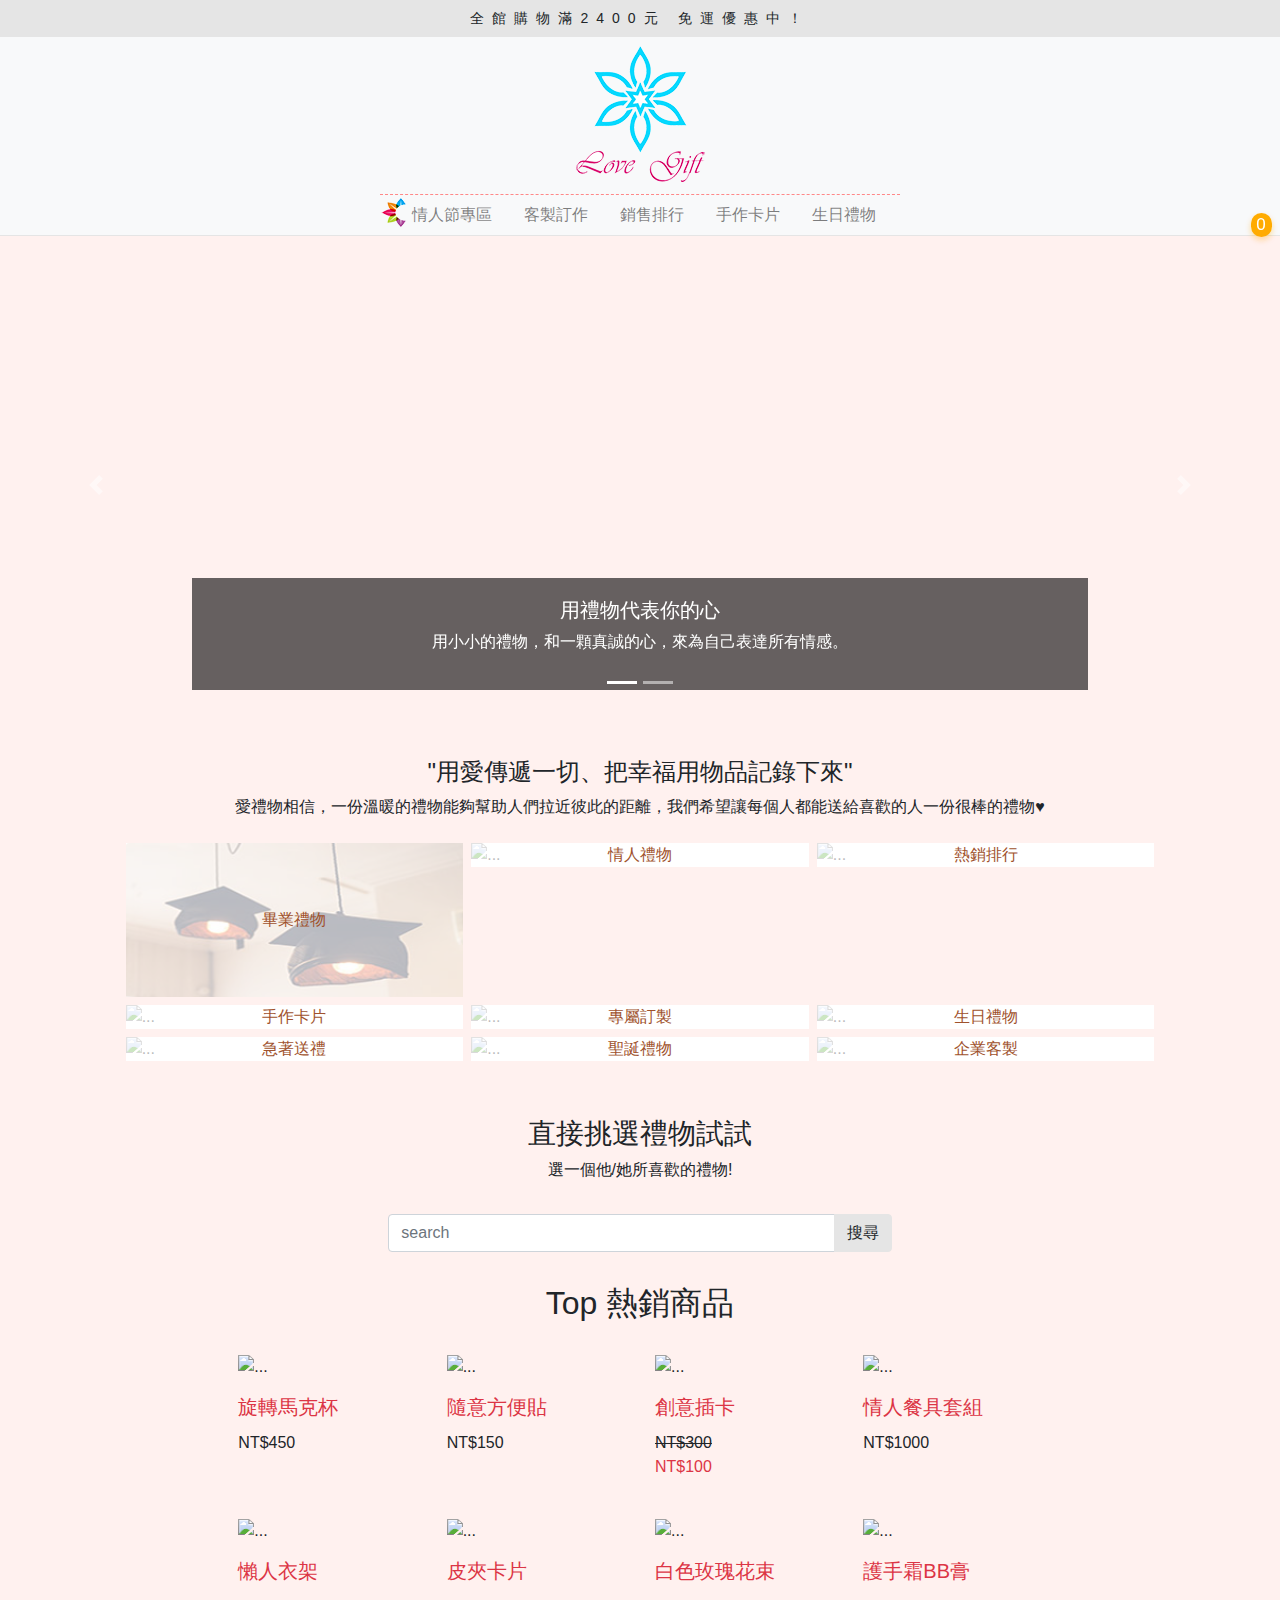
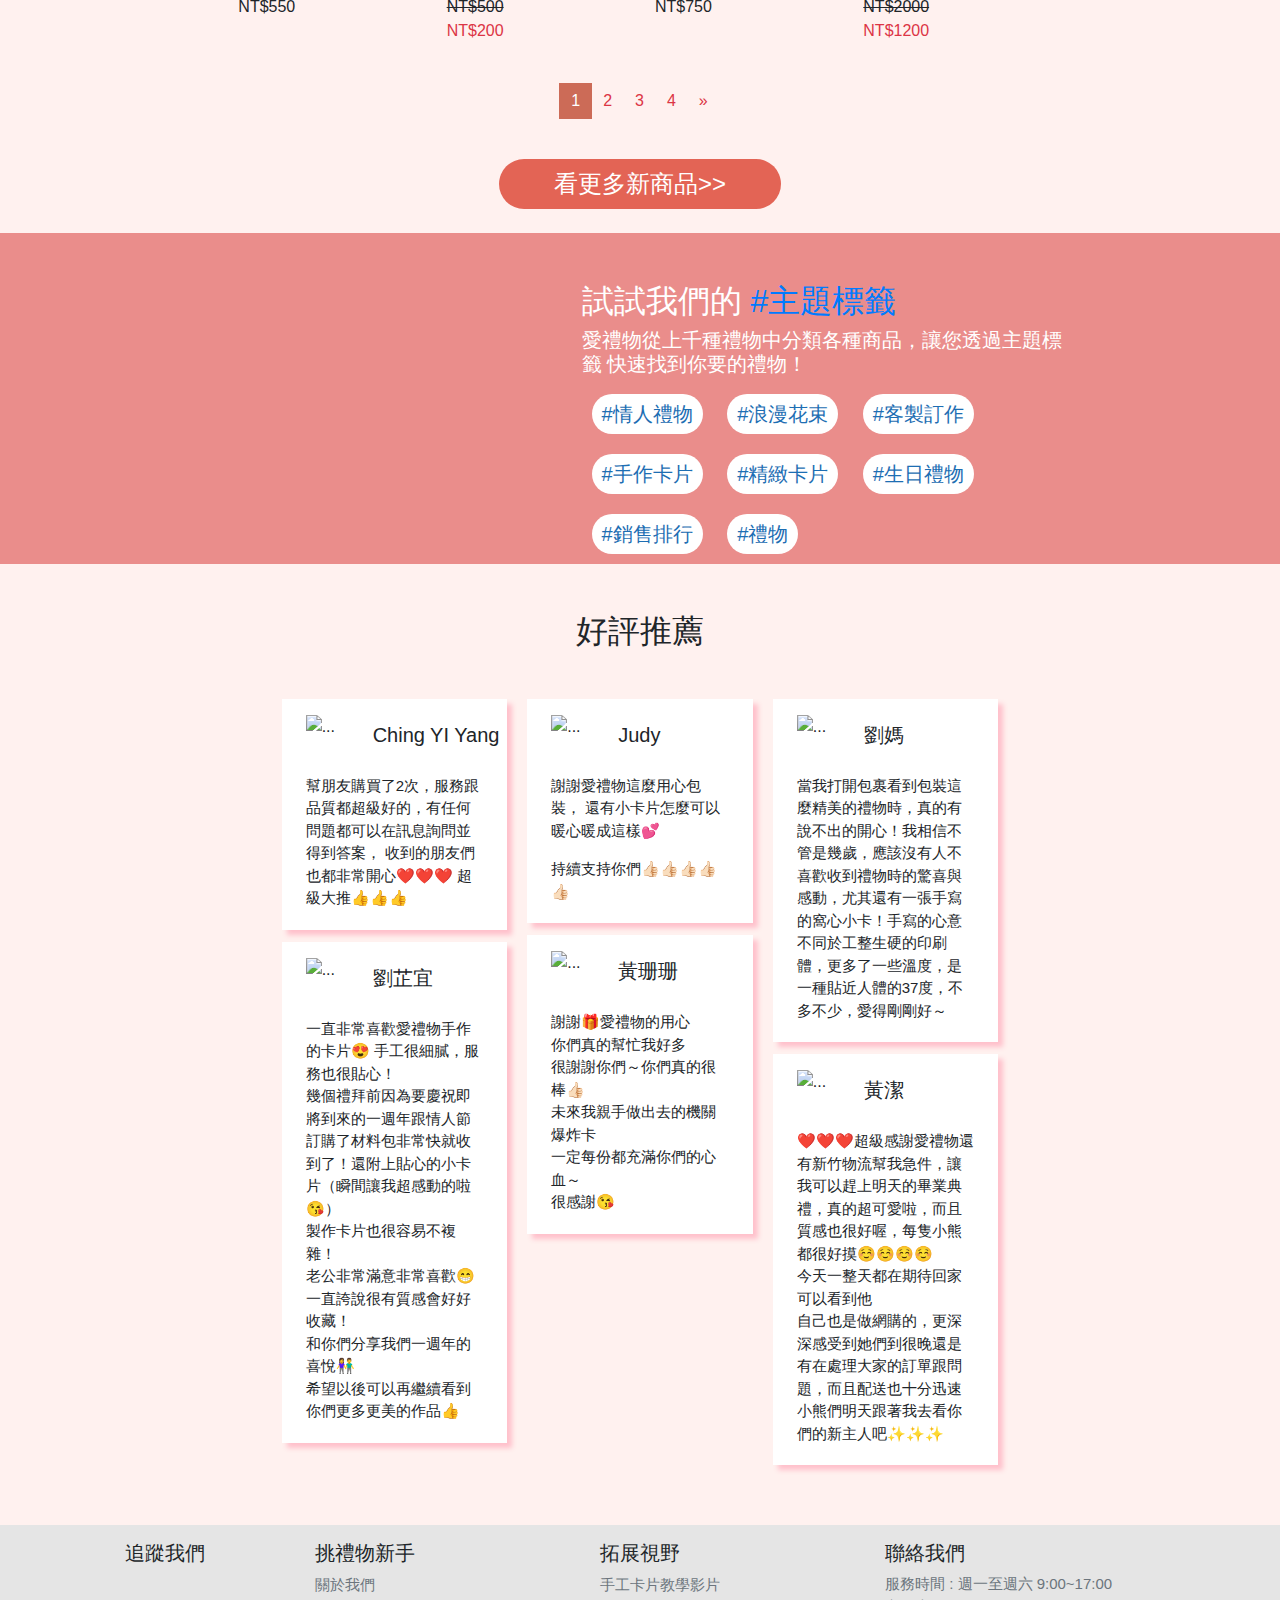
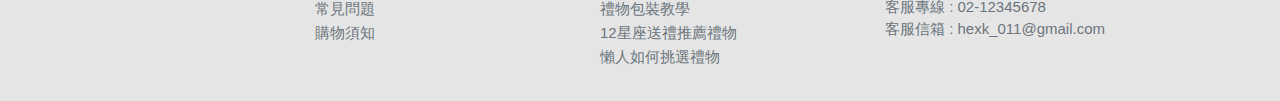
==== commit 2b0bcc7f: "new" ====
--- a/index.html
+++ b/index.html
@@ -333,12 +333,12 @@
                         </div>
                         <div class="d-flex justify-content-center mt-4">
                             <nav aria-label="Page navigation example">
-                                <ul class="pagination" id="pageid">
+                                <ul class="pagination " id="pageid">
                                 </ul>
                             </nav>
                         </div>
                         <div class="d-flex justify-content-center mt-4">
-                            <a target="_blank" href="shopp-all.html" class="badge badge-pill badge-warning">
+                            <a target="_blank" href="shopp-all.html" class="badge badge-pill badge-shary">
                                 <p class="h4 px-5 pt-2 text-white">看更多新商品>></p>
                             </a>
                         </div>
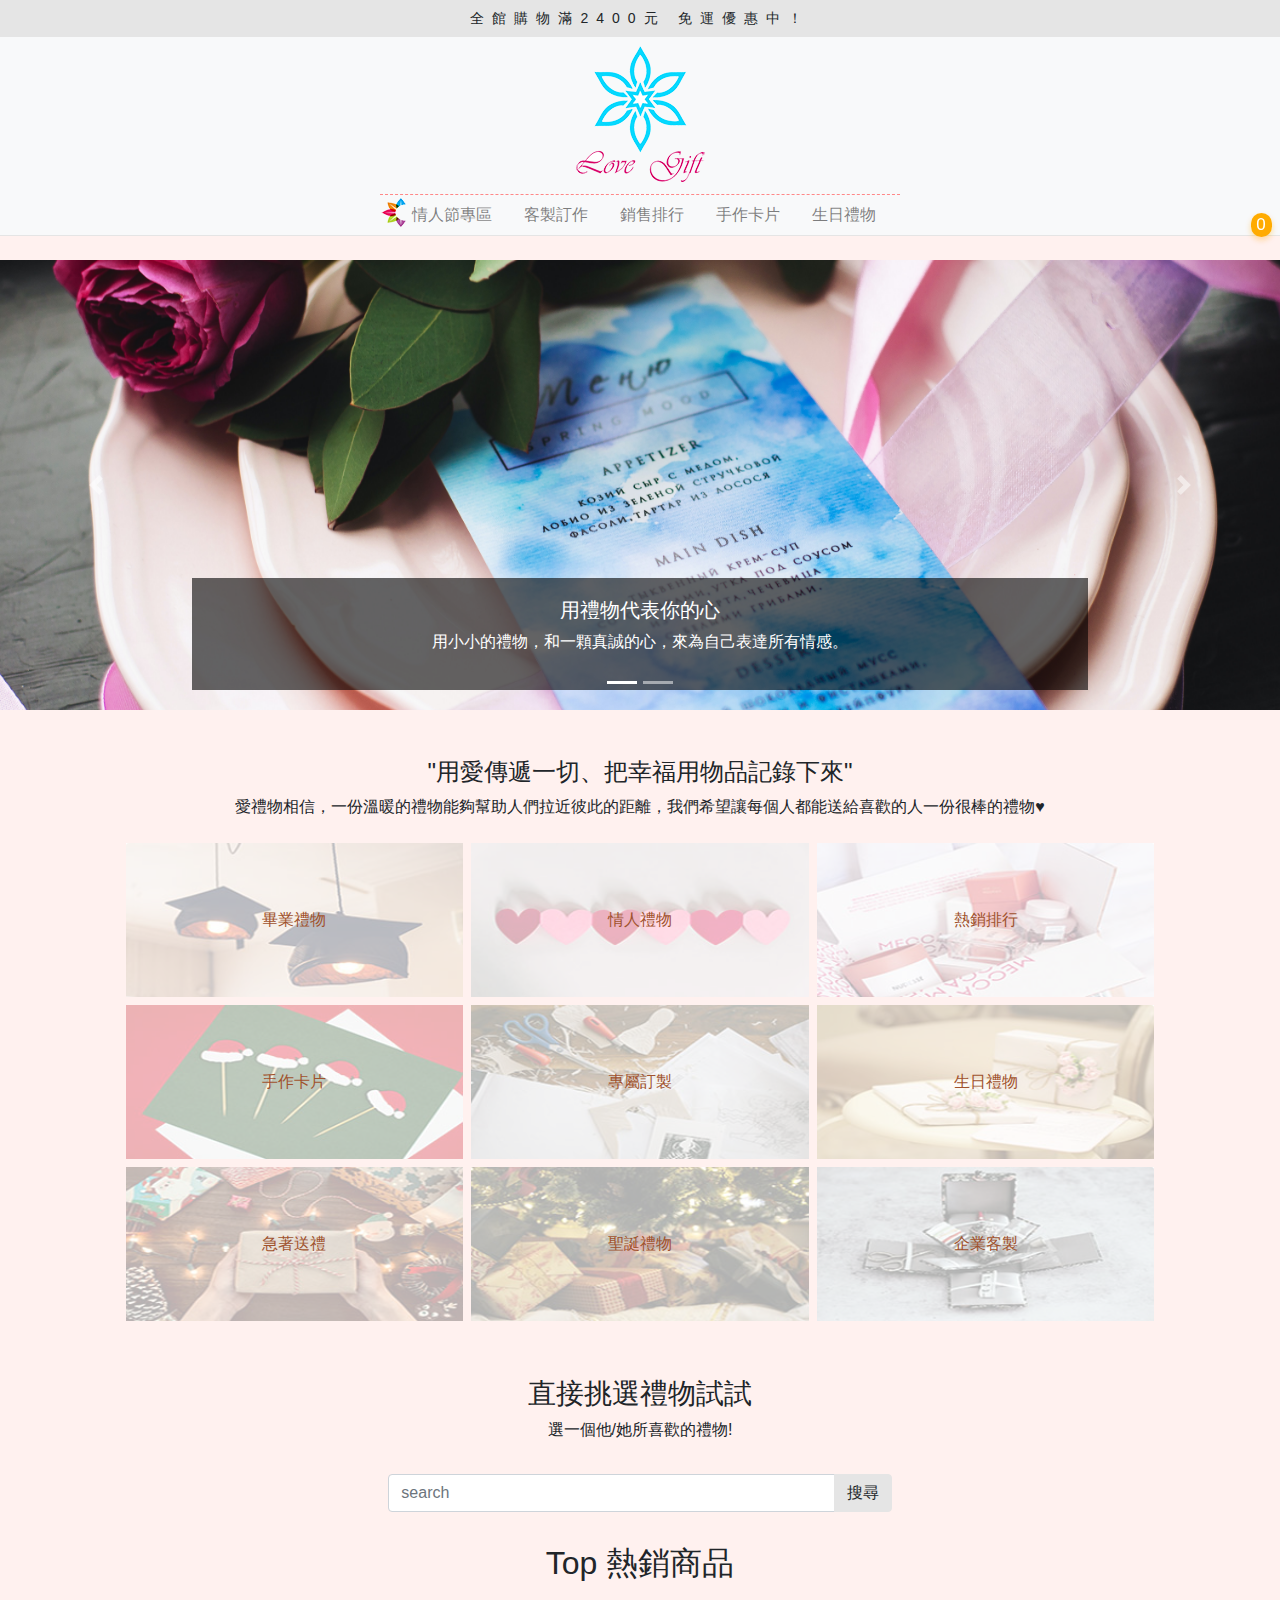
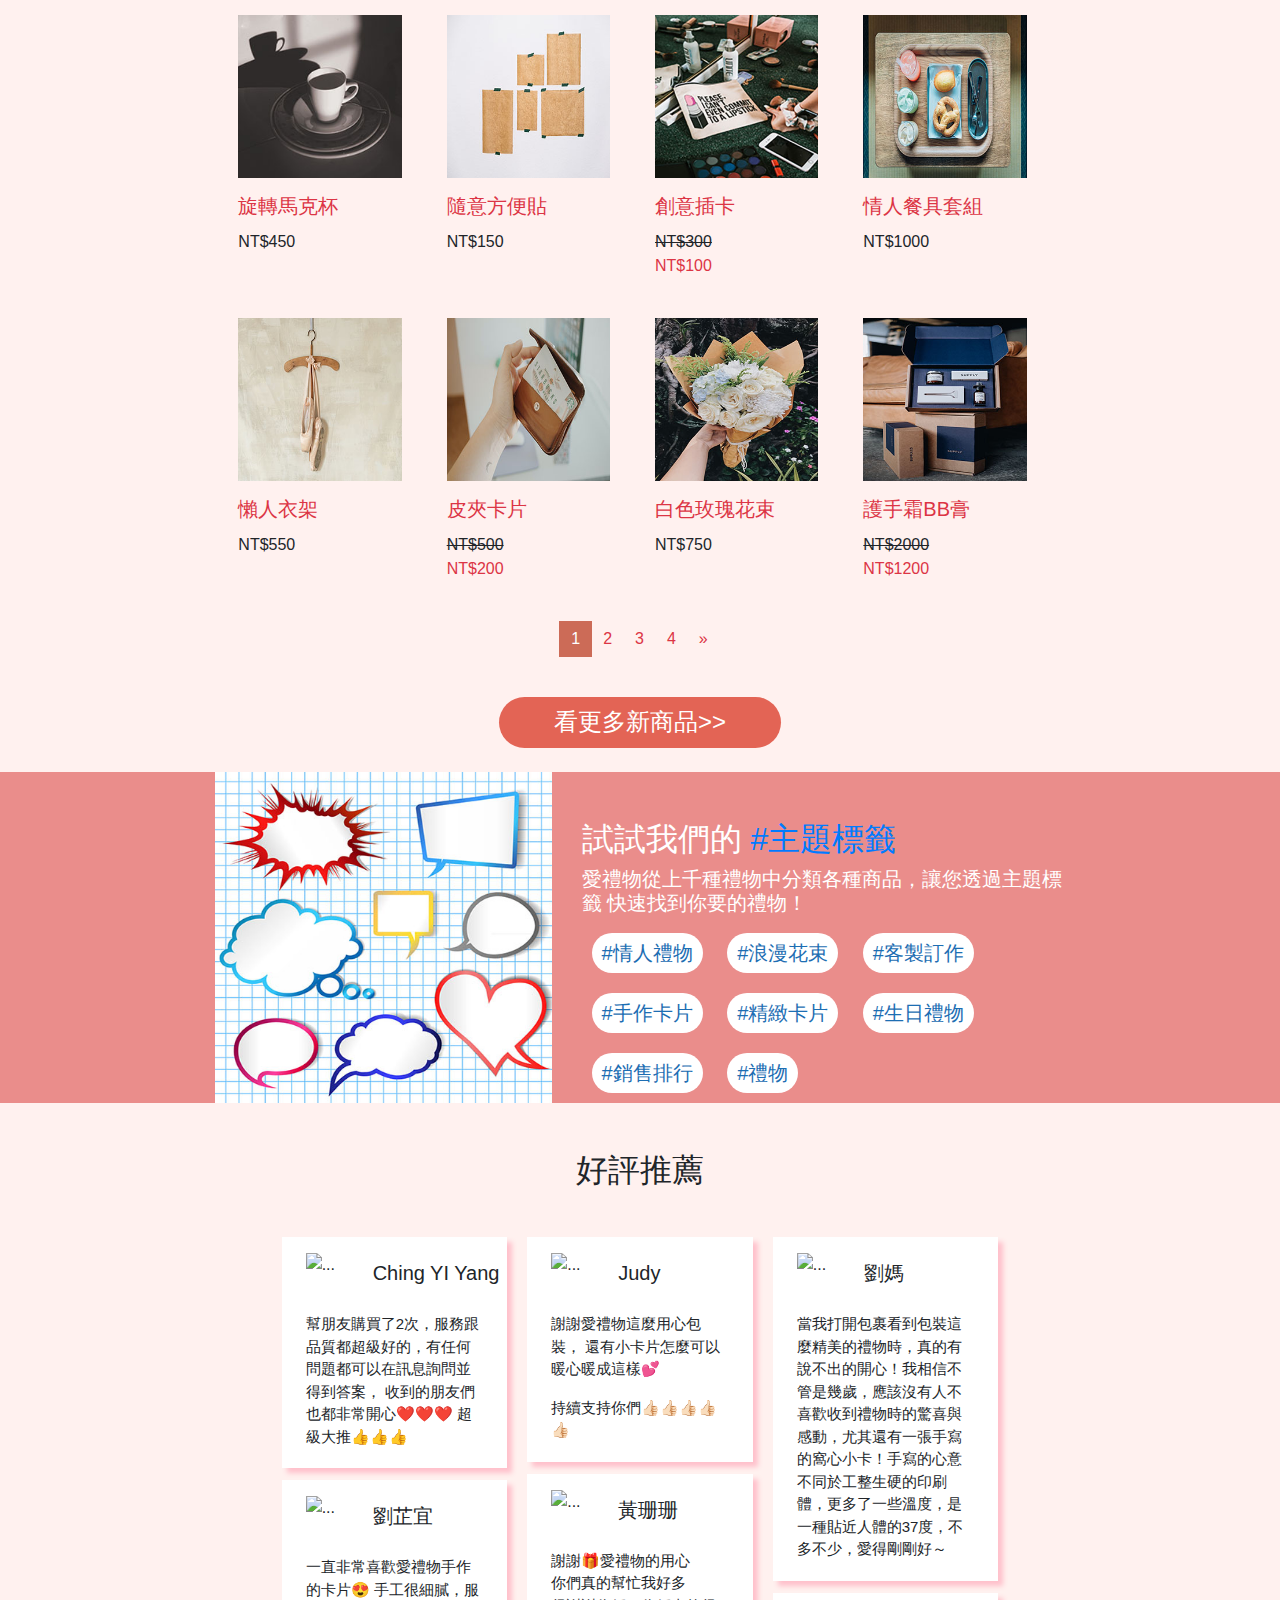
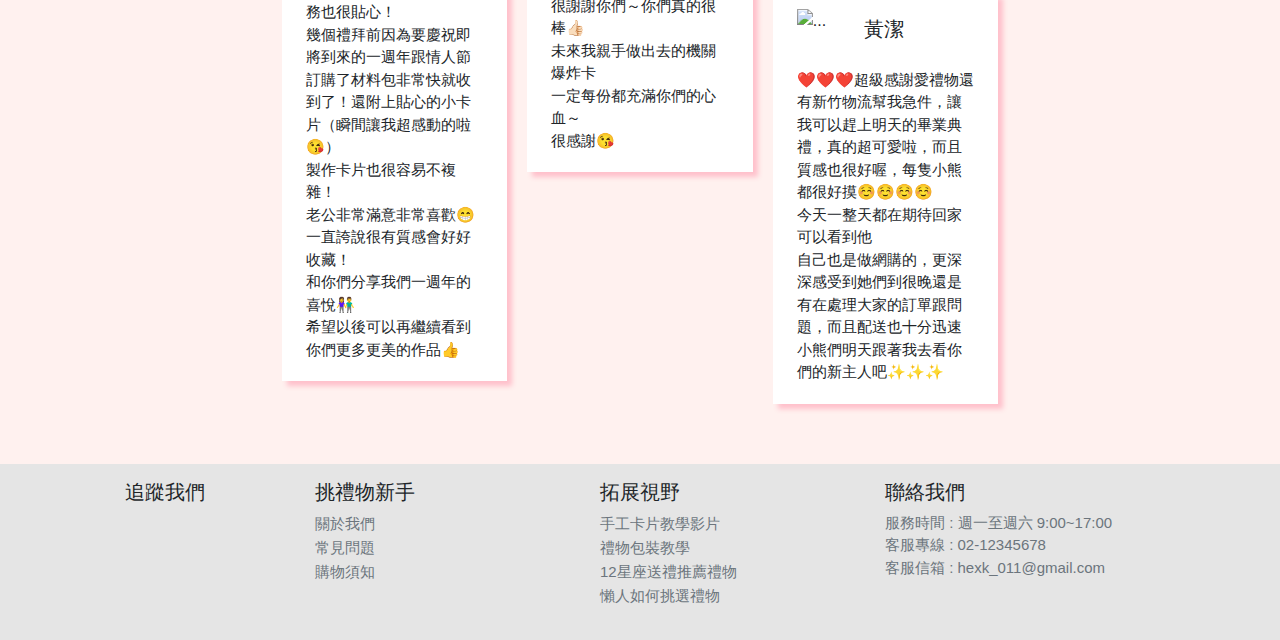
==== commit 90a6a625: "new11" ====
--- a/index.html
+++ b/index.html
@@ -5,7 +5,7 @@
     <meta charset="UTF-8">
     <meta name="viewport" content="width=device-width, initial-scale=1.0">
     <title>禮物網</title>
-    <link rel="heSchool icon" href="https://upload.cc/i1/2020/06/09/P162Iv.png">
+    <link rel="heSchool icon" href="./images/logo.png">
     <meta name="description"
         content="台灣最豐富的創意禮物設計網站，推薦實用生日禮物、質感情人節禮物、熱銷搞怪聖誕交換禮物、送男生送女生禮物，還有台灣設計師手作卡片、職人手感包裝、送禮靈感專欄，一條龍服務宅配到府，輕鬆挑禮物，送進心坎裡。愛禮物相信，一份溫暖的禮物能夠幫助人們拉近彼此間的距離，我們希望讓每個人都能送給喜歡的人一份很棒的禮物。">
     <meta name="keyword"
@@ -24,12 +24,31 @@
 <body>
     <div class="naber-wrap">
         <nav class="navbar navbar-expand-lg navbar-light bg-light navbar-two">
+            <!-- <button class="navbar-toggler border-0 ml-2" type="button" data-toggle="collapse"
+                data-target="#navbarNavDropdown-search" aria-controls="navbarNavDropdown" aria-expanded="false"
+                aria-label="Toggle navigation">
+                <span class="fas fa-search" style="font-size: 27px;"></span>
+            </button> -->
+            <div class="ml-3">
+                <a href="index.html">
+                    <img src="images/logo-mobel.png" class="img-fluid" alt="">
+                    <span style="font-family: 'Courier New', Courier, monospace;"><em>Love&nbsp;Gift</em></span>
+                </a>
+            </div>
+            <div class="">
+                <a target="_blank" href="login.html" class="far fa-user"
+                    style="font-size: 27px; color: grey; margin-left: 5px;"></a>
+            </div>
+            <div class="ml-3 mr-3">
+                <a href="cart.html" class="cart2"  data-target="#cart"><i class="fas fa-shopping-cart"
+                        style="font-size: 27px;color: grey;"></i>
+                        <span class="total-count"></span></a>
+            </div>
             <div class="navbar">
                 <a class="hamburger-shell">
                     <div class="hamb top"></div>
                     <div class="hamb middle"></div>
                     <div class="menu-name">MENU</div>
-
                     <ul id="menu">
                         <a href="index.html">
                             <li>首頁</li>
@@ -54,25 +73,6 @@
                         </a>
                     </ul>
                 </a>
-            </div>
-            <button class="navbar-toggler border-0 ml-2" type="button" data-toggle="collapse"
-                data-target="#navbarNavDropdown-search" aria-controls="navbarNavDropdown" aria-expanded="false"
-                aria-label="Toggle navigation">
-                <span class="fas fa-search" style="font-size: 27px;"></span>
-            </button>
-            <div class="ml-auto">
-                <a href="index.html">
-                    <img src="images/logo-mobel.png" class="img-fluid" alt="">
-                </a>
-            </div>
-            <div class="ml-auto">
-                <a target="_blank" href="login.html" class="far fa-user"
-                    style="font-size: 27px; color: grey; margin-left: 5px;"></a>
-            </div>
-            <div class="ml-3 mr-3">
-                <a href="cart.html" class="cart2"  data-target="#cart"><i class="fas fa-shopping-cart"
-                        style="font-size: 27px;color: grey;"></i>
-                        <span class="total-count"></span></a>
             </div>
         </nav>
         <div class="collapse " id="navbarNavDropdown-search">
@@ -162,7 +162,7 @@
                         </ol>
                         <div class="carousel-inner">
                             <div class="carousel-item active header-carousel-item bg-cover"
-                                style="background-image: url(https://upload.cc/i1/2020/07/07/NdlRF3.jpg);">
+                                style="background-image: url(./images/bg-1.jpg);">
                                 <div class="carousel-caption d-none d-md-block px-4">
                                     <h5>用禮物代表你的心</h5>
                                     <p>用小小的禮物，和一顆真誠的心，來為自己表達所有情感。
@@ -170,7 +170,7 @@
                                 </div>
                             </div>
                             <div class="carousel-item header-carousel-item bg-cover"
-                                style="background-image: url(https://upload.cc/i1/2020/07/07/jguBvM.jpg);">
+                                style="background-image: url(./images/bg-2.jpg);">
                                 <div class="carousel-caption d-none d-md-block px-4">
                                     <h5>位生活增添情趣</h5>
                                     <p>特別的季節與時期，來一個不一樣的生活，選一個禮物，增添你我生活的樂趣。
@@ -209,7 +209,7 @@
                             </div>
                         </div>
                         <div class="card h-100 rounded-0 border-0 mb-2 mx-1">
-                            <img src="https://upload.cc/i1/2020/06/11/R2mWxf.jpg" class="card-img-top"
+                            <img src="./images/d2.jpg" class="card-img-top"
                                 style="opacity:0.3" alt="...">
                             <div class="cate-item">
                                 <a target="_blank" href="shopp-lover.html">
@@ -220,7 +220,7 @@
                             </div>
                         </div>
                         <div class="card h-100 rounded-0 border-0 mb-2 mx-1">
-                            <img src="https://upload.cc/i1/2020/06/11/lZp0TL.jpg" class="card-img-top"
+                            <img src="./images/d3.jpg" class="card-img-top"
                                 style="opacity:0.3" alt="...">
                             <div class="cate-item">
                                 <a target="_blank" href="shopp-No1.html">
@@ -235,7 +235,7 @@
                 <div class="col-sm-12 col-md-11 col-xl-10 col-lg-10 ">
                     <div class="card-group">
                         <div class="card h-100 rounded-0 border-0 mb-2 mx-1">
-                            <img src="https://upload.cc/i1/2020/06/11/1LjDzI.jpg" class="card-img-top rounded-0"
+                            <img src="./images/d4.jpg" class="card-img-top rounded-0"
                                 style="opacity:0.3" alt="...">
                             <div class="cate-item">
                                 <a target="_blank" href="shopp-card-design.html">
@@ -246,7 +246,7 @@
                             </div>
                         </div>
                         <div class="card h-100 rounded-0 border-0 mb-2 mx-1">
-                            <img src="https://upload.cc/i1/2020/06/11/Ga843t.jpg" class="card-img-top"
+                            <img src="./images/d5.jpg" class="card-img-top"
                                 style="opacity:0.3" alt="...">
                             <div class="cate-item">
                                 <a target="_blank" href="shopp-Customized-products.html">
@@ -257,7 +257,7 @@
                             </div>
                         </div>
                         <div class="card h-100 rounded-0 border-0 mb-2 mx-1">
-                            <img src="https://upload.cc/i1/2020/06/11/K3PrnG.jpg" class="card-img-top"
+                            <img src="./images/d6.jpg" class="card-img-top"
                                 style="opacity:0.3" alt="...">
                             <div class="cate-item">
                                 <a target="_blank" href="shopp-birthday-present.html">
@@ -272,7 +272,7 @@
                 <div class="col-sm-12 col-md-11 col-xl-10 col-lg-10 ">
                     <div class="card-group">
                         <div class="card h-100 rounded-0 border-0 mb-2 mx-1">
-                            <img src="https://upload.cc/i1/2020/06/11/LHSihe.jpg" class="card-img-top rounded-0"
+                            <img src="./images/d7.jpg" class="card-img-top rounded-0"
                                 style="opacity:0.3" alt="...">
 
                             <div class="cate-item">
@@ -284,7 +284,7 @@
                             </div>
                         </div>
                         <div class="card h-100 rounded-0 border-0 mb-2 mx-1">
-                            <img src="https://upload.cc/i1/2020/06/11/LC8WFj.jpg" class="card-img-top"
+                            <img src="./images/d8.jpg" class="card-img-top"
                                 style="opacity:0.3" alt="...">
                             <div class="cate-item">
                                 <a target="_blank" href="shopp-all.html">
@@ -295,7 +295,7 @@
                             </div>
                         </div>
                         <div class="card h-100 rounded-0 border-0 mb-2 mx-1">
-                            <img src="https://upload.cc/i1/2020/06/11/fGzY53.jpg" class="card-img-top"
+                            <img src="./images/d9.jpg" class="card-img-top"
                                 style="opacity:0.3" alt="...">
                             <div class="cate-item">
                                 <a target="_blank" href="shopp-Customized-products.html">
@@ -616,8 +616,6 @@
         crossorigin="anonymous"></script>
     <script src="stylesheets/Js/jquery-3.4.1.min.js"></script>
     <script src="stylesheets/Js/index-all.js"></script>
-    <script src="stylesheets/Js/all.js"></script>
-
 
 
 </body>
